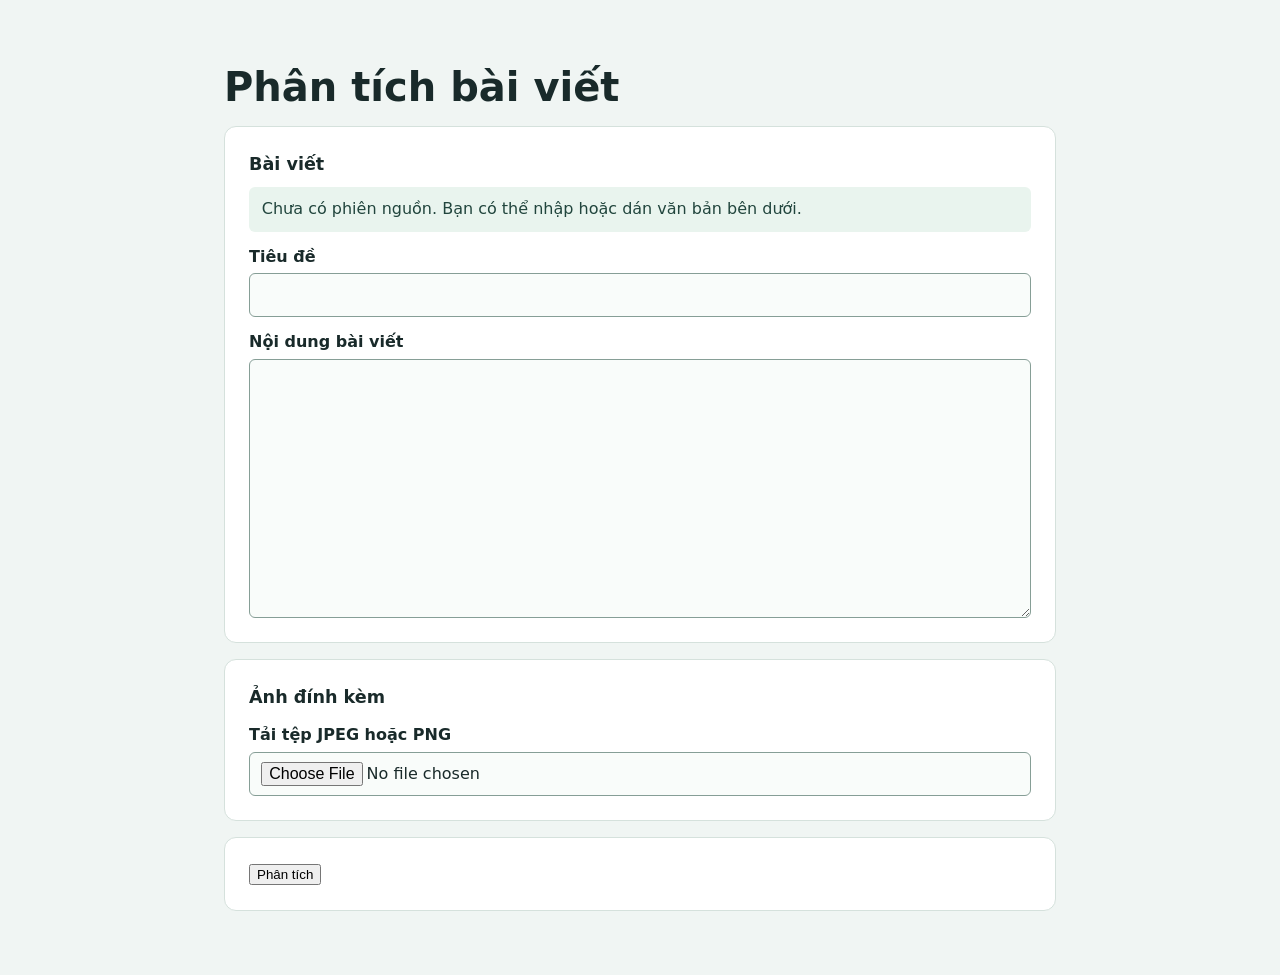
==== extension/analyze.html @ 1afb5bdb "Merge pull request #73 from ngnsusinn/codex/afn-026-form-validation [AFN-026] Xác thực bản nháp và g" ====
<!doctype html>
<html lang="vi">
<head>
  <meta charset="utf-8">
  <meta name="viewport" content="width=device-width, initial-scale=1">
  <title>Phân tích bài viết</title>
  <link rel="stylesheet" href="styles.css">
  <script type="module" src="analyze.js"></script>
</head>
<body>
  <main>
    <header>
      <h1>Phân tích bài viết</h1>
      <p id="source" hidden></p>
    </header>

    <form id="analysis-form" novalidate>
      <section aria-labelledby="article-heading">
        <h2 id="article-heading">Bài viết</h2>
        <p id="extraction" class="notice" role="status">Đang đọc phiên phân tích…</p>
        <fieldset id="draft" disabled>
          <label for="title">Tiêu đề</label>
          <input id="title" type="text" aria-describedby="form-status">
          <label for="text">Nội dung bài viết</label>
          <textarea id="text" rows="10" aria-describedby="form-status"></textarea>
        </fieldset>
      </section>

      <section aria-labelledby="image-heading">
        <h2 id="image-heading">Ảnh đính kèm</h2>
        <div id="image-candidates" hidden>
          <p>Ảnh tìm thấy trên trang</p>
          <ul id="candidates"></ul>
        </div>
        <label for="image-upload">Tải tệp JPEG hoặc PNG</label>
        <input id="image-upload" type="file" accept="image/jpeg,image/png" aria-describedby="image-status form-status">
        <p id="image-status" role="status"></p>
        <img id="image-preview" alt="Ảnh đã chọn để phân tích" hidden>
        <button id="remove-image" type="button" hidden>Bỏ ảnh</button>
      </section>

      <section aria-label="Phân tích">
        <p id="form-status" role="status"></p>
        <button id="analyze" type="submit">Phân tích</button>
      </section>
    </form>
  </main>
</body>
</html>
---- extension/styles.css ----
:root {
  color-scheme: light;
  font: 16px/1.5 system-ui, sans-serif;
  color: #192a2a;
  background: #f0f5f3;
}

* { box-sizing: border-box; }
body { margin: 0; }
main { width: min(100% - 32px, 52rem); margin: clamp(1.5rem, 5vw, 4rem) auto; }
h1, h2, p { margin: 0; }
h1 { font-size: clamp(1.8rem, 5vw, 2.5rem); line-height: 1.15; }
h2 { font-size: 1.1rem; margin-bottom: .6rem; }
#source { margin-top: .5rem; color: #435955; overflow-wrap: anywhere; }
section {
  margin-top: 1rem;
  padding: clamp(1rem, 3vw, 1.5rem);
  border: 1px solid #d5e1dc;
  border-radius: 12px;
  background: white;
}
.notice { padding: .65rem .8rem; border-radius: 6px; background: #e9f4ee; color: #21453d; }
fieldset { min-width: 0; margin: 0; padding: 0; border: 0; }
label { display: block; margin: .8rem 0 .3rem; font-weight: 650; }
input, textarea {
  width: 100%;
  padding: .55rem .7rem;
  border: 1px solid #869e96;
  border-radius: 6px;
  background: #f9fcfa;
  color: inherit;
  font: inherit;
}
textarea { display: block; resize: vertical; }
:focus-visible { outline: 3px solid #1b7865; outline-offset: 2px; }
ul { margin: 0; padding-left: 1.25rem; overflow-wrap: anywhere; }
li + li { margin-top: .35rem; }

#image-preview { display: block; max-width: 100%; max-height: 20rem; margin-top: .75rem; }
#image-preview[hidden] { display: none; }
#candidates button { max-width: 100%; overflow-wrap: anywhere; }
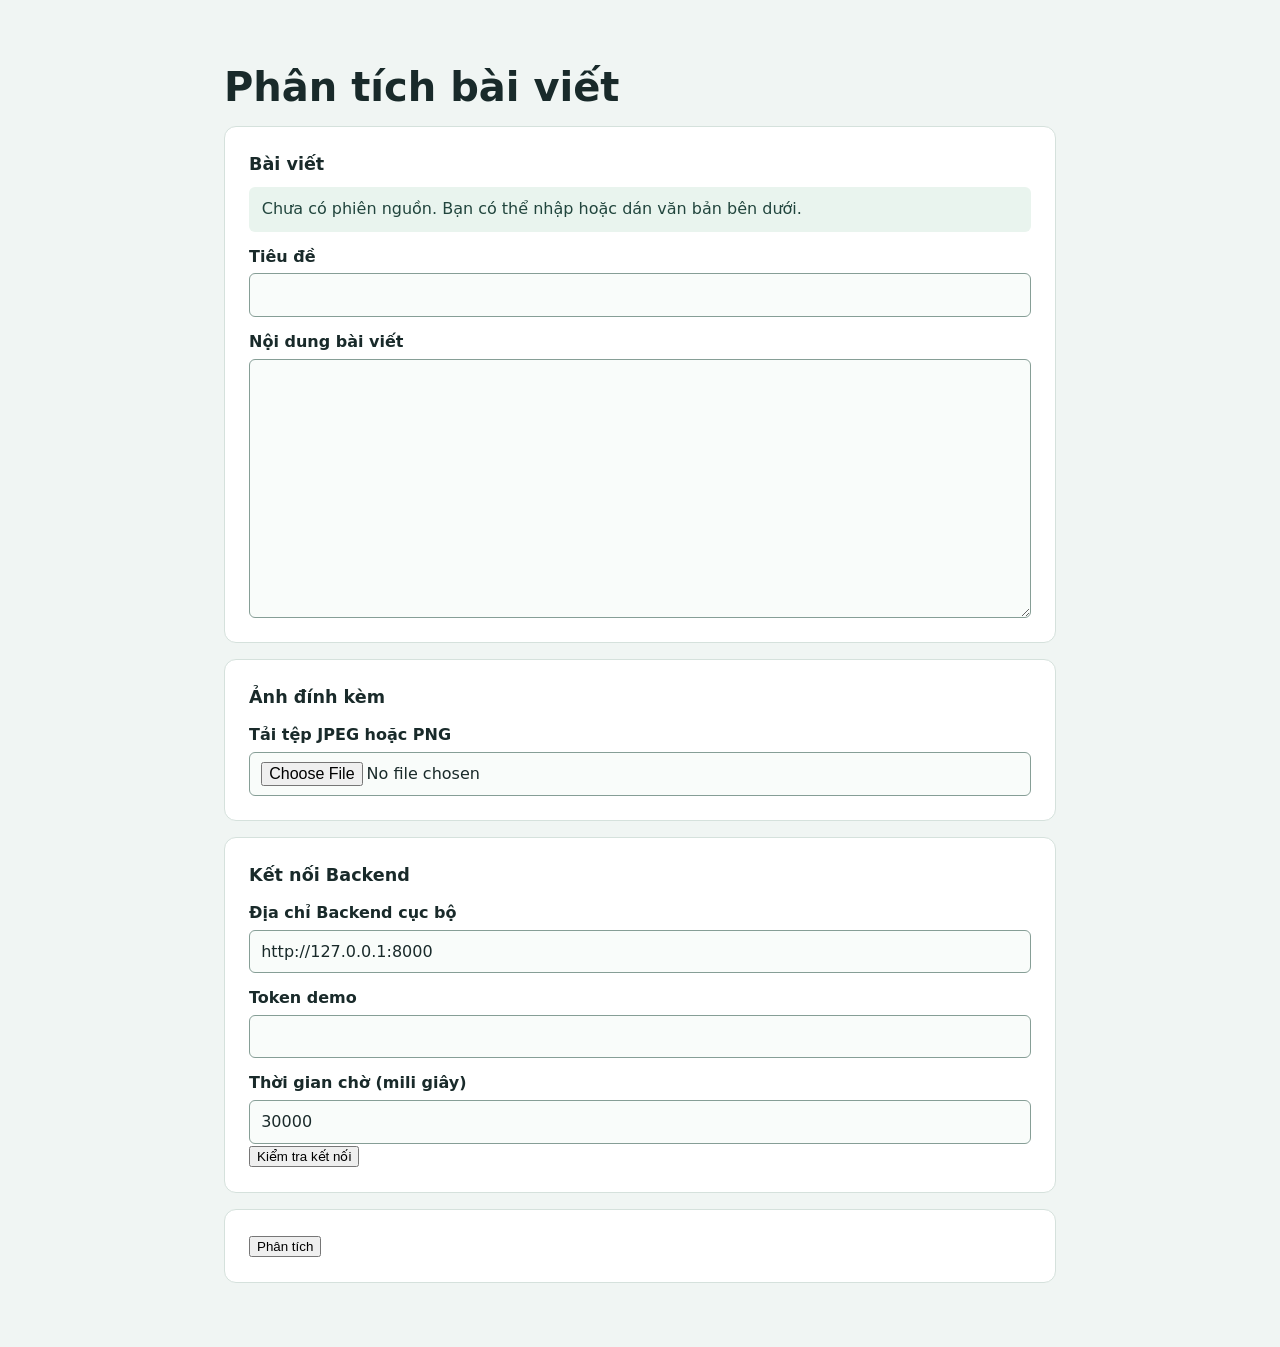
==== commit ede55bde: "Merge pull request #74 from ngnsusinn/codex/afn-027-api-mock [AFN-027] Nối multipart và kiểm tra Fas" ====
--- a/extension/analyze.html
+++ b/extension/analyze.html
@@ -39,11 +39,28 @@
         <button id="remove-image" type="button" hidden>Bỏ ảnh</button>
       </section>
 
+      <section aria-labelledby="connection-heading">
+        <h2 id="connection-heading">Kết nối Backend</h2>
+        <label for="endpoint">Địa chỉ Backend cục bộ</label>
+        <input id="endpoint" type="url" value="http://127.0.0.1:8000" autocomplete="off">
+        <label for="demo-token">Token demo</label>
+        <input id="demo-token" type="password" autocomplete="off">
+        <label for="timeout">Thời gian chờ (mili giây)</label>
+        <input id="timeout" type="number" value="30000" min="1000" max="120000" step="1">
+        <button id="check-health" type="button">Kiểm tra kết nối</button>
+      </section>
+
       <section aria-label="Phân tích">
         <p id="form-status" role="status"></p>
+        <p id="analysis-status" role="status"></p>
         <button id="analyze" type="submit">Phân tích</button>
       </section>
     </form>
+
+    <section id="result" aria-labelledby="result-heading" hidden>
+      <h2 id="result-heading">Kết quả phân tích</h2>
+      <p id="result-detail"></p>
+    </section>
   </main>
 </body>
 </html>
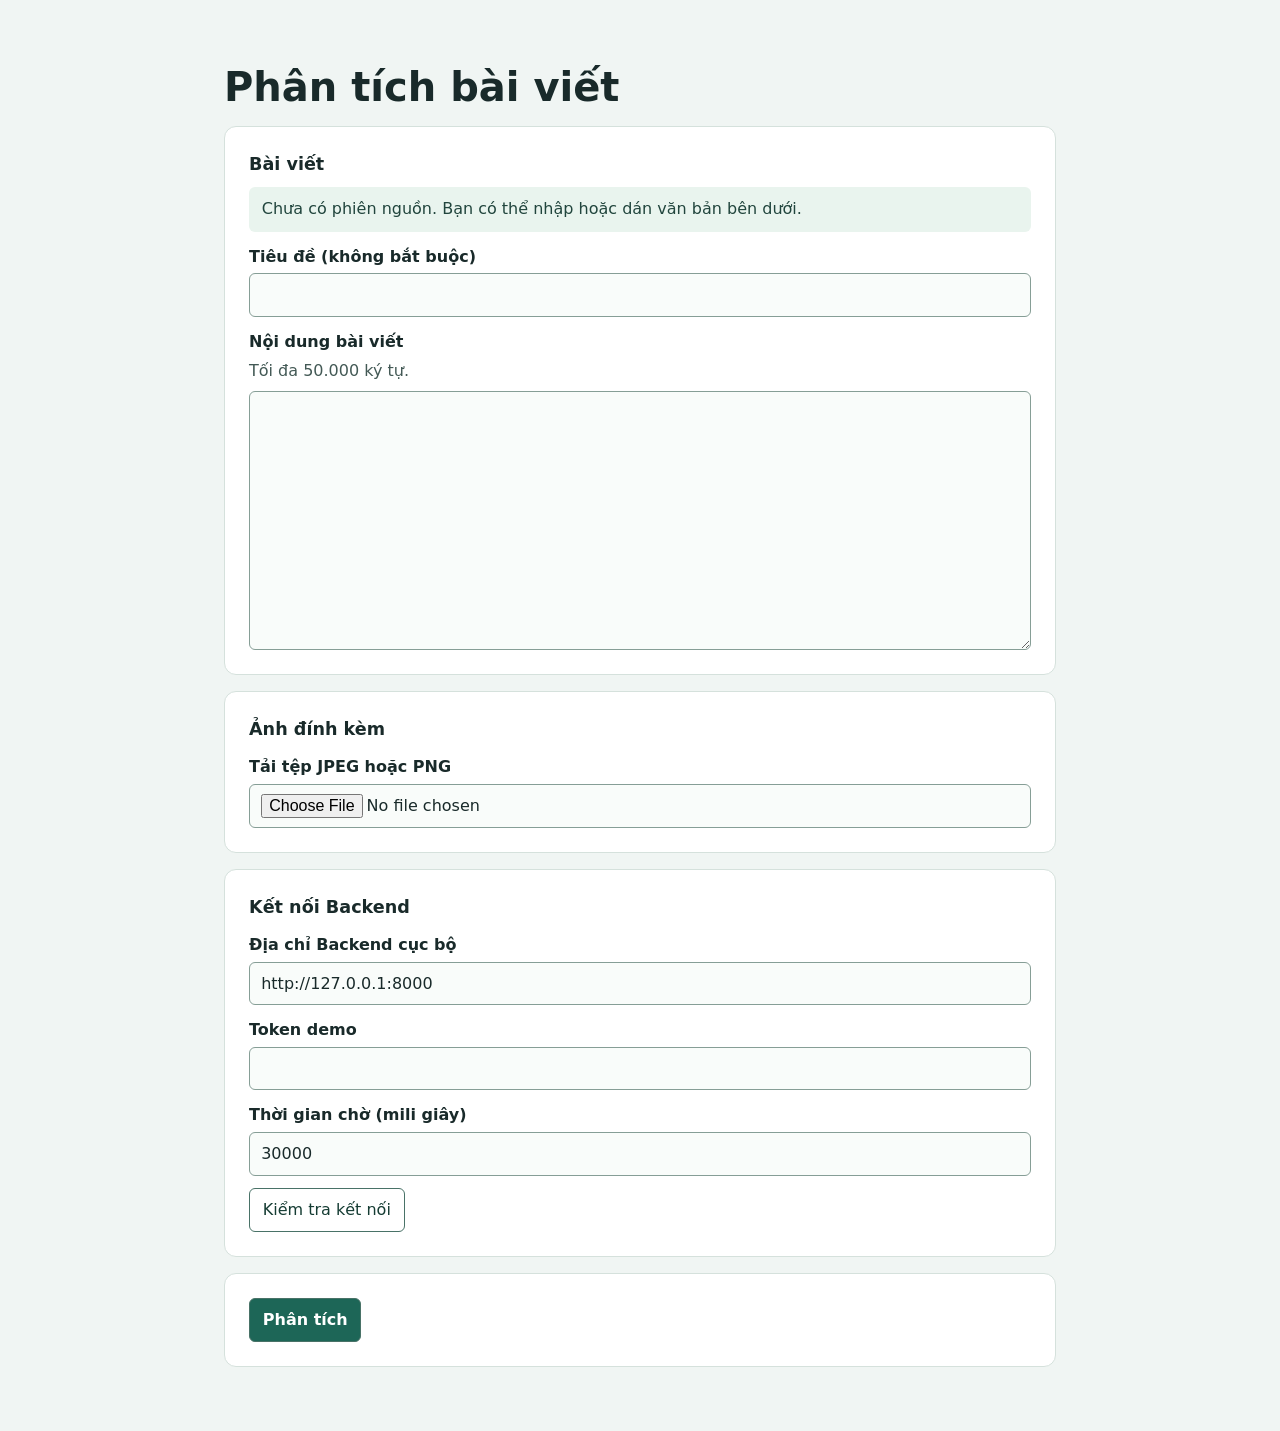
==== commit e9548096: "Merge pull request #77 from ngnsusinn/codex/afn-055-ux-review [AFN-055] Rà UX tiếng Việt, bàn phím v" ====
--- a/extension/analyze.html
+++ b/extension/analyze.html
@@ -19,10 +19,11 @@
         <h2 id="article-heading">Bài viết</h2>
         <p id="extraction" class="notice" role="status">Đang đọc phiên phân tích…</p>
         <fieldset id="draft" disabled>
-          <label for="title">Tiêu đề</label>
+          <label for="title">Tiêu đề (không bắt buộc)</label>
           <input id="title" type="text" aria-describedby="form-status">
           <label for="text">Nội dung bài viết</label>
-          <textarea id="text" rows="10" aria-describedby="form-status"></textarea>
+          <p class="field-hint" id="text-limit">Tối đa 50.000 ký tự.</p>
+          <textarea id="text" rows="10" aria-describedby="text-limit form-status"></textarea>
         </fieldset>
       </section>
 
@@ -53,7 +54,10 @@
       <section aria-label="Phân tích">
         <p id="form-status" role="status"></p>
         <p id="analysis-status" role="status"></p>
-        <button id="analyze" type="submit">Phân tích</button>
+        <div class="analysis-actions">
+          <button id="analyze" type="submit">Phân tích</button>
+          <button id="retry" type="button" aria-describedby="analysis-status" hidden>Thử lại</button>
+        </div>
       </section>
     </form>
 
--- a/extension/styles.css
+++ b/extension/styles.css
@@ -39,3 +39,27 @@
 #image-preview { display: block; max-width: 100%; max-height: 20rem; margin-top: .75rem; }
 #image-preview[hidden] { display: none; }
 #candidates button { max-width: 100%; overflow-wrap: anywhere; }
+
+
+.field-hint { margin: .25rem 0 .5rem; color: #435955; }
+button {
+  min-height: 44px;
+  padding: .45rem .8rem;
+  border: 1px solid #497267;
+  border-radius: 6px;
+  background: white;
+  color: #153c33;
+  cursor: pointer;
+  font: inherit;
+}
+#analyze { background: #1d6657; color: white; font-weight: 650; }
+button:hover { border-color: #173e36; }
+input[aria-invalid="true"], textarea[aria-invalid="true"] { border-color: #a3212d; }
+#form-status:not(:empty) { margin-bottom: .65rem; color: #84222e; }
+#image-status:not(:empty), #analysis-status:not(:empty) { margin: .65rem 0; }
+#check-health, #remove-image { margin-top: .75rem; }
+.analysis-actions { display: flex; flex-wrap: wrap; gap: .5rem; }
+@media (max-width: 26rem) {
+  main { width: calc(100% - 1.25rem); }
+  .analysis-actions button { flex: 1 0 auto; }
+}
